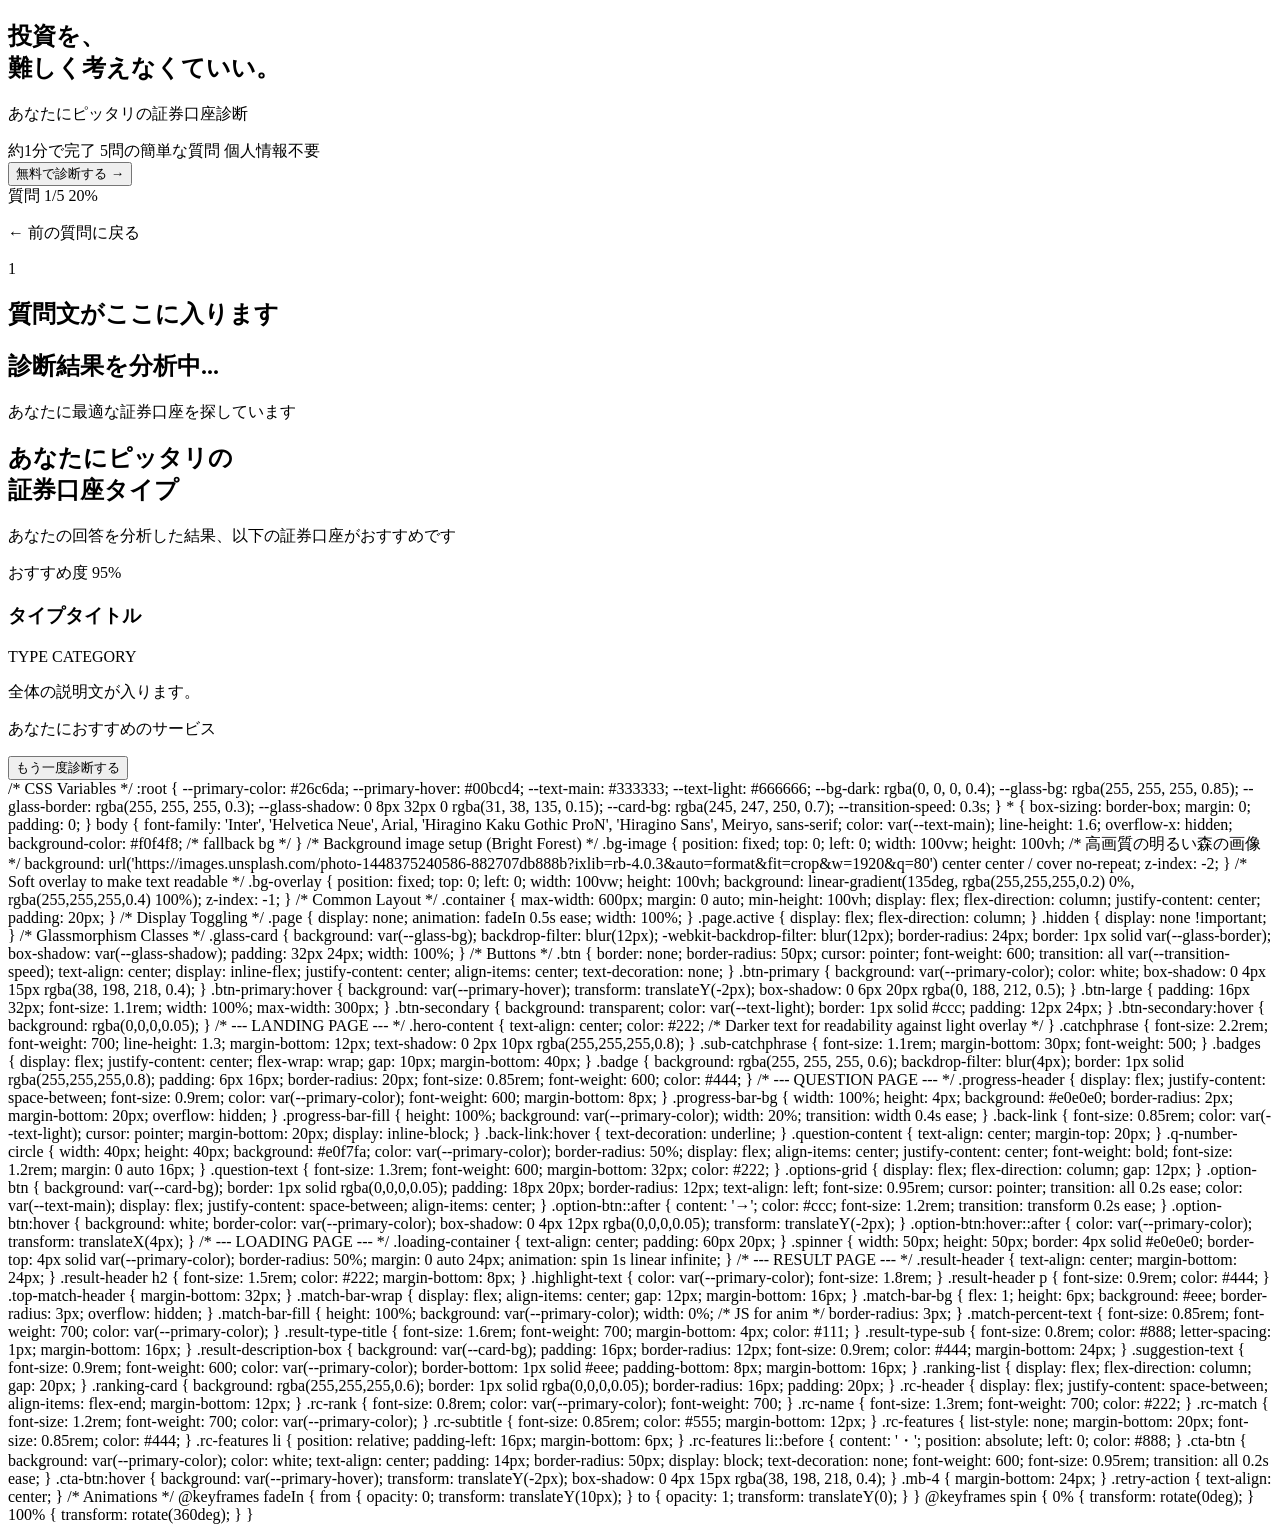
==== index.html @ b3044337 "Create index.html" ====
<!DOCTYPE html>
<html lang="ja">
<head>
    <meta charset="UTF-8">
    <meta name="viewport" content="width=device-width, initial-scale=1.0">
    <title>あなたにピッタリの証券口座診断</title>
    <meta name="description" content="約1分で完了。あなたに最適な証券口座を無料で診断します。">
    <!-- Google Fonts: Inter -->
    <link href="https://fonts.googleapis.com/css2?family=Inter:wght@400;500;600;700&display=swap" rel="stylesheet">
    <link rel="stylesheet" href="style.css">
</head>
<body>
    <div id="app">
        <!-- 背景画像コンテナ -->
        <div class="bg-image"></div>
        <div class="bg-overlay"></div>

        <main class="container">
            <!-- ランディングページ -->
            <section id="landing" class="page active">
                <div class="hero-content">
                    <h1 class="catchphrase">投資を、<br>難しく考えなくていい。</h1>
                    <p class="sub-catchphrase">あなたにピッタリの証券口座診断</p>
                    
                    <div class="badges">
                        <span class="badge">約1分で完了</span>
                        <span class="badge">5問の簡単な質問</span>
                        <span class="badge">個人情報不要</span>
                    </div>

                    <button id="start-btn" class="btn btn-primary btn-large">
                        無料で診断する <span class="arrow">→</span>
                    </button>
                </div>
            </section>

            <!-- 質問ページ -->
            <section id="question" class="page hidden">
                <div class="question-container glass-card">
                    <div class="progress-header">
                        <span class="progress-text">質問 <span id="current-q">1</span>/<span id="total-q">5</span></span>
                        <span id="progress-percent" class="progress-percent">20%</span>
                    </div>
                    <div class="progress-bar-bg">
                        <div id="progress-bar" class="progress-bar-fill"></div>
                    </div>

                    <p id="back-btn" class="back-link hidden">← 前の質問に戻る</p>

                    <div class="question-content">
                        <div class="q-number-circle"><span id="q-circle-num">1</span></div>
                        <h2 id="question-text" class="question-text">質問文がここに入ります</h2>
                        
                        <div id="options-container" class="options-grid">
                            <!-- 選択肢ボタンがJavascriptで生成されます -->
                        </div>
                    </div>
                </div>
            </section>

            <!-- ローディング画面 -->
            <section id="loading" class="page hidden">
                <div class="loading-container glass-card">
                    <div class="spinner"></div>
                    <h2>診断結果を分析中...</h2>
                    <p>あなたに最適な証券口座を探しています</p>
                </div>
            </section>

            <!-- 結果ページ -->
            <section id="result" class="page hidden">
                <div class="result-header">
                    <h2>あなたにピッタリの<br><span class="highlight-text">証券口座タイプ</span></h2>
                    <p>あなたの回答を分析した結果、以下の証券口座がおすすめです</p>
                </div>
                
                <!-- 結果コンテンツ全体を囲むGlassmorphismカード -->
                <div class="result-container glass-card mb-4">
                    <!-- トップマッチヘッダー -->
                    <div class="top-match-header">
                        <div class="match-bar-wrap">
                            <div class="match-bar-bg">
                                <div id="top-match-bar" class="match-bar-fill"></div>
                            </div>
                            <span id="top-match-percent" class="match-percent-text">おすすめ度 95%</span>
                        </div>
                        <h3 id="result-type-title" class="result-type-title">タイプタイトル</h3>
                        <p id="result-type-badge" class="result-type-sub">TYPE CATEGORY</p>
                        <div class="result-description-box">
                            <p id="result-description">全体の説明文が入ります。</p>
                        </div>
                        <p class="suggestion-text">あなたにおすすめのサービス</p>
                    </div>

                    <!-- おすすめランキング (Top 3) -->
                    <div id="ranking-container" class="ranking-list">
                        <!-- Javascriptで生成 -->
                    </div>
                </div>
                
                <div class="retry-action">
                    <button id="retry-btn" class="btn btn-secondary">もう一度診断する</button>
                </div>
            </section>
        </main>
    </div>

    <!-- モジュールのインポート -->
    <script type="module" src="src/script.js"></script>
</body>
</html>

/* CSS Variables */
:root {
  --primary-color: #26c6da;
  --primary-hover: #00bcd4;
  --text-main: #333333;
  --text-light: #666666;
  --bg-dark: rgba(0, 0, 0, 0.4);
  --glass-bg: rgba(255, 255, 255, 0.85);
  --glass-border: rgba(255, 255, 255, 0.3);
  --glass-shadow: 0 8px 32px 0 rgba(31, 38, 135, 0.15);
  --card-bg: rgba(245, 247, 250, 0.7);
  --transition-speed: 0.3s;
}

* {
  box-sizing: border-box;
  margin: 0;
  padding: 0;
}

body {
  font-family: 'Inter', 'Helvetica Neue', Arial, 'Hiragino Kaku Gothic ProN', 'Hiragino Sans', Meiryo, sans-serif;
  color: var(--text-main);
  line-height: 1.6;
  overflow-x: hidden;
  background-color: #f0f4f8; /* fallback bg */
}

/* Background image setup (Bright Forest) */
.bg-image {
  position: fixed;
  top: 0;
  left: 0;
  width: 100vw;
  height: 100vh;
  /* 高画質の明るい森の画像 */
  background: url('https://images.unsplash.com/photo-1448375240586-882707db888b?ixlib=rb-4.0.3&auto=format&fit=crop&w=1920&q=80') center center / cover no-repeat;
  z-index: -2;
}

/* Soft overlay to make text readable */
.bg-overlay {
  position: fixed;
  top: 0;
  left: 0;
  width: 100vw;
  height: 100vh;
  background: linear-gradient(135deg, rgba(255,255,255,0.2) 0%, rgba(255,255,255,0.4) 100%);
  z-index: -1;
}

/* Common Layout */
.container {
  max-width: 600px;
  margin: 0 auto;
  min-height: 100vh;
  display: flex;
  flex-direction: column;
  justify-content: center;
  padding: 20px;
}

/* Display Toggling */
.page {
  display: none;
  animation: fadeIn 0.5s ease;
  width: 100%;
}

.page.active {
  display: flex;
  flex-direction: column;
}

.hidden {
  display: none !important;
}

/* Glassmorphism Classes */
.glass-card {
  background: var(--glass-bg);
  backdrop-filter: blur(12px);
  -webkit-backdrop-filter: blur(12px);
  border-radius: 24px;
  border: 1px solid var(--glass-border);
  box-shadow: var(--glass-shadow);
  padding: 32px 24px;
  width: 100%;
}

/* Buttons */
.btn {
  border: none;
  border-radius: 50px;
  cursor: pointer;
  font-weight: 600;
  transition: all var(--transition-speed);
  text-align: center;
  display: inline-flex;
  justify-content: center;
  align-items: center;
  text-decoration: none;
}

.btn-primary {
  background: var(--primary-color);
  color: white;
  box-shadow: 0 4px 15px rgba(38, 198, 218, 0.4);
}

.btn-primary:hover {
  background: var(--primary-hover);
  transform: translateY(-2px);
  box-shadow: 0 6px 20px rgba(0, 188, 212, 0.5);
}

.btn-large {
  padding: 16px 32px;
  font-size: 1.1rem;
  width: 100%;
  max-width: 300px;
}

.btn-secondary {
  background: transparent;
  color: var(--text-light);
  border: 1px solid #ccc;
  padding: 12px 24px;
}

.btn-secondary:hover {
  background: rgba(0,0,0,0.05);
}

/* --- LANDING PAGE --- */
.hero-content {
  text-align: center;
  color: #222; /* Darker text for readability against light overlay */
}

.catchphrase {
  font-size: 2.2rem;
  font-weight: 700;
  line-height: 1.3;
  margin-bottom: 12px;
  text-shadow: 0 2px 10px rgba(255,255,255,0.8);
}

.sub-catchphrase {
  font-size: 1.1rem;
  margin-bottom: 30px;
  font-weight: 500;
}

.badges {
  display: flex;
  justify-content: center;
  flex-wrap: wrap;
  gap: 10px;
  margin-bottom: 40px;
}

.badge {
  background: rgba(255, 255, 255, 0.6);
  backdrop-filter: blur(4px);
  border: 1px solid rgba(255,255,255,0.8);
  padding: 6px 16px;
  border-radius: 20px;
  font-size: 0.85rem;
  font-weight: 600;
  color: #444;
}

/* --- QUESTION PAGE --- */
.progress-header {
  display: flex;
  justify-content: space-between;
  font-size: 0.9rem;
  color: var(--primary-color);
  font-weight: 600;
  margin-bottom: 8px;
}

.progress-bar-bg {
  width: 100%;
  height: 4px;
  background: #e0e0e0;
  border-radius: 2px;
  margin-bottom: 20px;
  overflow: hidden;
}

.progress-bar-fill {
  height: 100%;
  background: var(--primary-color);
  width: 20%;
  transition: width 0.4s ease;
}

.back-link {
  font-size: 0.85rem;
  color: var(--text-light);
  cursor: pointer;
  margin-bottom: 20px;
  display: inline-block;
}

.back-link:hover {
  text-decoration: underline;
}

.question-content {
  text-align: center;
  margin-top: 20px;
}

.q-number-circle {
  width: 40px;
  height: 40px;
  background: #e0f7fa;
  color: var(--primary-color);
  border-radius: 50%;
  display: flex;
  align-items: center;
  justify-content: center;
  font-weight: bold;
  font-size: 1.2rem;
  margin: 0 auto 16px;
}

.question-text {
  font-size: 1.3rem;
  font-weight: 600;
  margin-bottom: 32px;
  color: #222;
}

.options-grid {
  display: flex;
  flex-direction: column;
  gap: 12px;
}

.option-btn {
  background: var(--card-bg);
  border: 1px solid rgba(0,0,0,0.05);
  padding: 18px 20px;
  border-radius: 12px;
  text-align: left;
  font-size: 0.95rem;
  cursor: pointer;
  transition: all 0.2s ease;
  color: var(--text-main);
  display: flex;
  justify-content: space-between;
  align-items: center;
}

.option-btn::after {
  content: '→';
  color: #ccc;
  font-size: 1.2rem;
  transition: transform 0.2s ease;
}

.option-btn:hover {
  background: white;
  border-color: var(--primary-color);
  box-shadow: 0 4px 12px rgba(0,0,0,0.05);
  transform: translateY(-2px);
}

.option-btn:hover::after {
  color: var(--primary-color);
  transform: translateX(4px);
}

/* --- LOADING PAGE --- */
.loading-container {
  text-align: center;
  padding: 60px 20px;
}

.spinner {
  width: 50px;
  height: 50px;
  border: 4px solid #e0e0e0;
  border-top: 4px solid var(--primary-color);
  border-radius: 50%;
  margin: 0 auto 24px;
  animation: spin 1s linear infinite;
}

/* --- RESULT PAGE --- */
.result-header {
  text-align: center;
  margin-bottom: 24px;
}

.result-header h2 {
  font-size: 1.5rem;
  color: #222;
  margin-bottom: 8px;
}

.highlight-text {
  color: var(--primary-color);
  font-size: 1.8rem;
}

.result-header p {
  font-size: 0.9rem;
  color: #444;
}

.top-match-header {
  margin-bottom: 32px;
}

.match-bar-wrap {
  display: flex;
  align-items: center;
  gap: 12px;
  margin-bottom: 16px;
}

.match-bar-bg {
  flex: 1;
  height: 6px;
  background: #eee;
  border-radius: 3px;
  overflow: hidden;
}

.match-bar-fill {
  height: 100%;
  background: var(--primary-color);
  width: 0%; /* JS for anim */
  border-radius: 3px;
}

.match-percent-text {
  font-size: 0.85rem;
  font-weight: 700;
  color: var(--primary-color);
}

.result-type-title {
  font-size: 1.6rem;
  font-weight: 700;
  margin-bottom: 4px;
  color: #111;
}

.result-type-sub {
  font-size: 0.8rem;
  color: #888;
  letter-spacing: 1px;
  margin-bottom: 16px;
}

.result-description-box {
  background: var(--card-bg);
  padding: 16px;
  border-radius: 12px;
  font-size: 0.9rem;
  color: #444;
  margin-bottom: 24px;
}

.suggestion-text {
  font-size: 0.9rem;
  font-weight: 600;
  color: var(--primary-color);
  border-bottom: 1px solid #eee;
  padding-bottom: 8px;
  margin-bottom: 16px;
}

.ranking-list {
  display: flex;
  flex-direction: column;
  gap: 20px;
}

.ranking-card {
  background: rgba(255,255,255,0.6);
  border: 1px solid rgba(0,0,0,0.05);
  border-radius: 16px;
  padding: 20px;
}

.rc-header {
  display: flex;
  justify-content: space-between;
  align-items: flex-end;
  margin-bottom: 12px;
}

.rc-rank {
  font-size: 0.8rem;
  color: var(--primary-color);
  font-weight: 700;
}

.rc-name {
  font-size: 1.3rem;
  font-weight: 700;
  color: #222;
}

.rc-match {
  font-size: 1.2rem;
  font-weight: 700;
  color: var(--primary-color);
}

.rc-subtitle {
  font-size: 0.85rem;
  color: #555;
  margin-bottom: 12px;
}

.rc-features {
  list-style: none;
  margin-bottom: 20px;
  font-size: 0.85rem;
  color: #444;
}

.rc-features li {
  position: relative;
  padding-left: 16px;
  margin-bottom: 6px;
}

.rc-features li::before {
  content: '・';
  position: absolute;
  left: 0;
  color: #888;
}

.cta-btn {
  background: var(--primary-color);
  color: white;
  text-align: center;
  padding: 14px;
  border-radius: 50px;
  display: block;
  text-decoration: none;
  font-weight: 600;
  font-size: 0.95rem;
  transition: all 0.2s ease;
}

.cta-btn:hover {
  background: var(--primary-hover);
  transform: translateY(-2px);
  box-shadow: 0 4px 15px rgba(38, 198, 218, 0.4);
}

.mb-4 {
  margin-bottom: 24px;
}

.retry-action {
  text-align: center;
}

/* Animations */
@keyframes fadeIn {
  from { opacity: 0; transform: translateY(10px); }
  to { opacity: 1; transform: translateY(0); }
}

@keyframes spin {
  0% { transform: rotate(0deg); }
  100% { transform: rotate(360deg); }
}
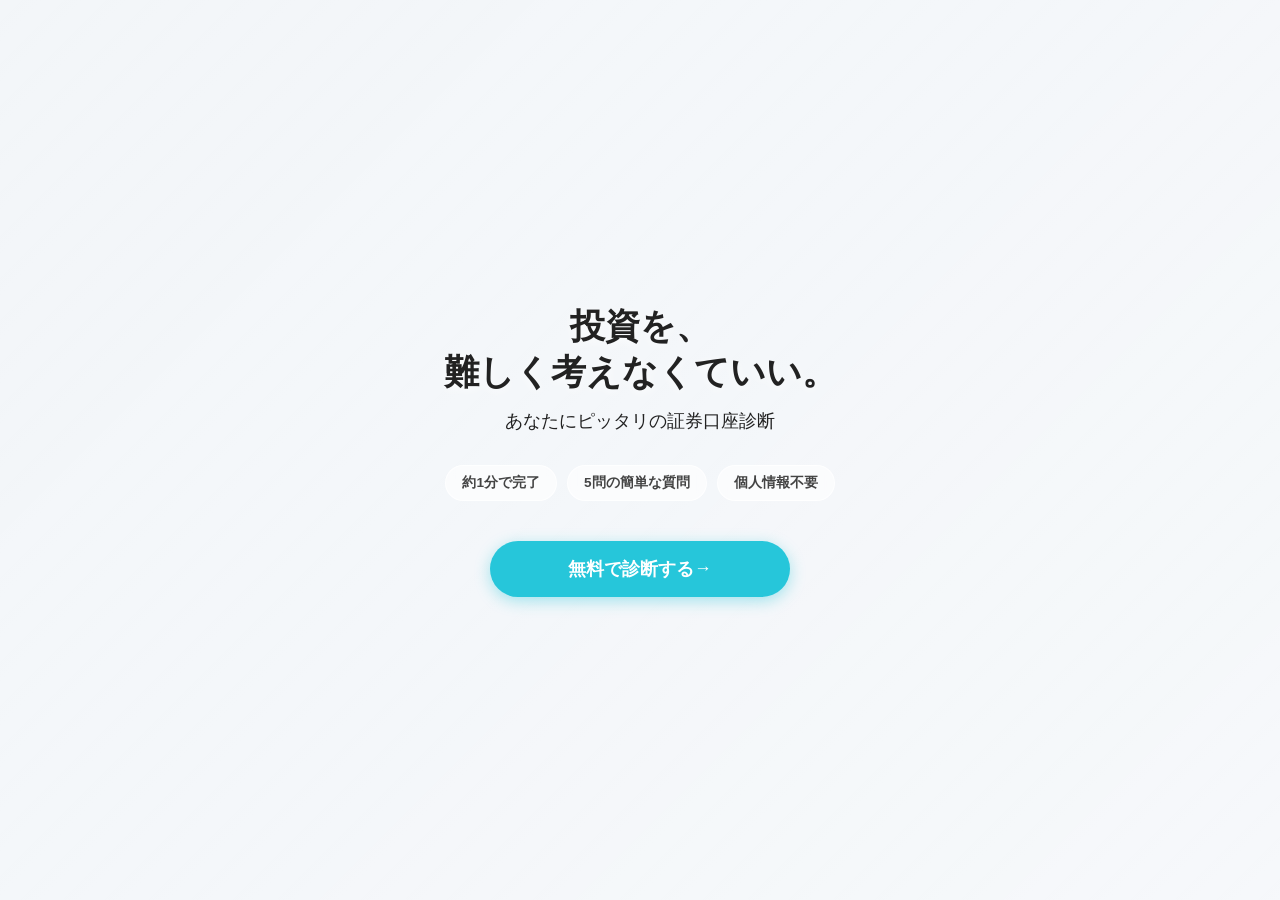
==== commit 2ad6c27b: "Add files via upload" ====
--- a/index.html
+++ b/index.html
@@ -109,484 +109,3 @@
     <script type="module" src="src/script.js"></script>
 </body>
 </html>
-
-/* CSS Variables */
-:root {
-  --primary-color: #26c6da;
-  --primary-hover: #00bcd4;
-  --text-main: #333333;
-  --text-light: #666666;
-  --bg-dark: rgba(0, 0, 0, 0.4);
-  --glass-bg: rgba(255, 255, 255, 0.85);
-  --glass-border: rgba(255, 255, 255, 0.3);
-  --glass-shadow: 0 8px 32px 0 rgba(31, 38, 135, 0.15);
-  --card-bg: rgba(245, 247, 250, 0.7);
-  --transition-speed: 0.3s;
-}
-
-* {
-  box-sizing: border-box;
-  margin: 0;
-  padding: 0;
-}
-
-body {
-  font-family: 'Inter', 'Helvetica Neue', Arial, 'Hiragino Kaku Gothic ProN', 'Hiragino Sans', Meiryo, sans-serif;
-  color: var(--text-main);
-  line-height: 1.6;
-  overflow-x: hidden;
-  background-color: #f0f4f8; /* fallback bg */
-}
-
-/* Background image setup (Bright Forest) */
-.bg-image {
-  position: fixed;
-  top: 0;
-  left: 0;
-  width: 100vw;
-  height: 100vh;
-  /* 高画質の明るい森の画像 */
-  background: url('https://images.unsplash.com/photo-1448375240586-882707db888b?ixlib=rb-4.0.3&auto=format&fit=crop&w=1920&q=80') center center / cover no-repeat;
-  z-index: -2;
-}
-
-/* Soft overlay to make text readable */
-.bg-overlay {
-  position: fixed;
-  top: 0;
-  left: 0;
-  width: 100vw;
-  height: 100vh;
-  background: linear-gradient(135deg, rgba(255,255,255,0.2) 0%, rgba(255,255,255,0.4) 100%);
-  z-index: -1;
-}
-
-/* Common Layout */
-.container {
-  max-width: 600px;
-  margin: 0 auto;
-  min-height: 100vh;
-  display: flex;
-  flex-direction: column;
-  justify-content: center;
-  padding: 20px;
-}
-
-/* Display Toggling */
-.page {
-  display: none;
-  animation: fadeIn 0.5s ease;
-  width: 100%;
-}
-
-.page.active {
-  display: flex;
-  flex-direction: column;
-}
-
-.hidden {
-  display: none !important;
-}
-
-/* Glassmorphism Classes */
-.glass-card {
-  background: var(--glass-bg);
-  backdrop-filter: blur(12px);
-  -webkit-backdrop-filter: blur(12px);
-  border-radius: 24px;
-  border: 1px solid var(--glass-border);
-  box-shadow: var(--glass-shadow);
-  padding: 32px 24px;
-  width: 100%;
-}
-
-/* Buttons */
-.btn {
-  border: none;
-  border-radius: 50px;
-  cursor: pointer;
-  font-weight: 600;
-  transition: all var(--transition-speed);
-  text-align: center;
-  display: inline-flex;
-  justify-content: center;
-  align-items: center;
-  text-decoration: none;
-}
-
-.btn-primary {
-  background: var(--primary-color);
-  color: white;
-  box-shadow: 0 4px 15px rgba(38, 198, 218, 0.4);
-}
-
-.btn-primary:hover {
-  background: var(--primary-hover);
-  transform: translateY(-2px);
-  box-shadow: 0 6px 20px rgba(0, 188, 212, 0.5);
-}
-
-.btn-large {
-  padding: 16px 32px;
-  font-size: 1.1rem;
-  width: 100%;
-  max-width: 300px;
-}
-
-.btn-secondary {
-  background: transparent;
-  color: var(--text-light);
-  border: 1px solid #ccc;
-  padding: 12px 24px;
-}
-
-.btn-secondary:hover {
-  background: rgba(0,0,0,0.05);
-}
-
-/* --- LANDING PAGE --- */
-.hero-content {
-  text-align: center;
-  color: #222; /* Darker text for readability against light overlay */
-}
-
-.catchphrase {
-  font-size: 2.2rem;
-  font-weight: 700;
-  line-height: 1.3;
-  margin-bottom: 12px;
-  text-shadow: 0 2px 10px rgba(255,255,255,0.8);
-}
-
-.sub-catchphrase {
-  font-size: 1.1rem;
-  margin-bottom: 30px;
-  font-weight: 500;
-}
-
-.badges {
-  display: flex;
-  justify-content: center;
-  flex-wrap: wrap;
-  gap: 10px;
-  margin-bottom: 40px;
-}
-
-.badge {
-  background: rgba(255, 255, 255, 0.6);
-  backdrop-filter: blur(4px);
-  border: 1px solid rgba(255,255,255,0.8);
-  padding: 6px 16px;
-  border-radius: 20px;
-  font-size: 0.85rem;
-  font-weight: 600;
-  color: #444;
-}
-
-/* --- QUESTION PAGE --- */
-.progress-header {
-  display: flex;
-  justify-content: space-between;
-  font-size: 0.9rem;
-  color: var(--primary-color);
-  font-weight: 600;
-  margin-bottom: 8px;
-}
-
-.progress-bar-bg {
-  width: 100%;
-  height: 4px;
-  background: #e0e0e0;
-  border-radius: 2px;
-  margin-bottom: 20px;
-  overflow: hidden;
-}
-
-.progress-bar-fill {
-  height: 100%;
-  background: var(--primary-color);
-  width: 20%;
-  transition: width 0.4s ease;
-}
-
-.back-link {
-  font-size: 0.85rem;
-  color: var(--text-light);
-  cursor: pointer;
-  margin-bottom: 20px;
-  display: inline-block;
-}
-
-.back-link:hover {
-  text-decoration: underline;
-}
-
-.question-content {
-  text-align: center;
-  margin-top: 20px;
-}
-
-.q-number-circle {
-  width: 40px;
-  height: 40px;
-  background: #e0f7fa;
-  color: var(--primary-color);
-  border-radius: 50%;
-  display: flex;
-  align-items: center;
-  justify-content: center;
-  font-weight: bold;
-  font-size: 1.2rem;
-  margin: 0 auto 16px;
-}
-
-.question-text {
-  font-size: 1.3rem;
-  font-weight: 600;
-  margin-bottom: 32px;
-  color: #222;
-}
-
-.options-grid {
-  display: flex;
-  flex-direction: column;
-  gap: 12px;
-}
-
-.option-btn {
-  background: var(--card-bg);
-  border: 1px solid rgba(0,0,0,0.05);
-  padding: 18px 20px;
-  border-radius: 12px;
-  text-align: left;
-  font-size: 0.95rem;
-  cursor: pointer;
-  transition: all 0.2s ease;
-  color: var(--text-main);
-  display: flex;
-  justify-content: space-between;
-  align-items: center;
-}
-
-.option-btn::after {
-  content: '→';
-  color: #ccc;
-  font-size: 1.2rem;
-  transition: transform 0.2s ease;
-}
-
-.option-btn:hover {
-  background: white;
-  border-color: var(--primary-color);
-  box-shadow: 0 4px 12px rgba(0,0,0,0.05);
-  transform: translateY(-2px);
-}
-
-.option-btn:hover::after {
-  color: var(--primary-color);
-  transform: translateX(4px);
-}
-
-/* --- LOADING PAGE --- */
-.loading-container {
-  text-align: center;
-  padding: 60px 20px;
-}
-
-.spinner {
-  width: 50px;
-  height: 50px;
-  border: 4px solid #e0e0e0;
-  border-top: 4px solid var(--primary-color);
-  border-radius: 50%;
-  margin: 0 auto 24px;
-  animation: spin 1s linear infinite;
-}
-
-/* --- RESULT PAGE --- */
-.result-header {
-  text-align: center;
-  margin-bottom: 24px;
-}
-
-.result-header h2 {
-  font-size: 1.5rem;
-  color: #222;
-  margin-bottom: 8px;
-}
-
-.highlight-text {
-  color: var(--primary-color);
-  font-size: 1.8rem;
-}
-
-.result-header p {
-  font-size: 0.9rem;
-  color: #444;
-}
-
-.top-match-header {
-  margin-bottom: 32px;
-}
-
-.match-bar-wrap {
-  display: flex;
-  align-items: center;
-  gap: 12px;
-  margin-bottom: 16px;
-}
-
-.match-bar-bg {
-  flex: 1;
-  height: 6px;
-  background: #eee;
-  border-radius: 3px;
-  overflow: hidden;
-}
-
-.match-bar-fill {
-  height: 100%;
-  background: var(--primary-color);
-  width: 0%; /* JS for anim */
-  border-radius: 3px;
-}
-
-.match-percent-text {
-  font-size: 0.85rem;
-  font-weight: 700;
-  color: var(--primary-color);
-}
-
-.result-type-title {
-  font-size: 1.6rem;
-  font-weight: 700;
-  margin-bottom: 4px;
-  color: #111;
-}
-
-.result-type-sub {
-  font-size: 0.8rem;
-  color: #888;
-  letter-spacing: 1px;
-  margin-bottom: 16px;
-}
-
-.result-description-box {
-  background: var(--card-bg);
-  padding: 16px;
-  border-radius: 12px;
-  font-size: 0.9rem;
-  color: #444;
-  margin-bottom: 24px;
-}
-
-.suggestion-text {
-  font-size: 0.9rem;
-  font-weight: 600;
-  color: var(--primary-color);
-  border-bottom: 1px solid #eee;
-  padding-bottom: 8px;
-  margin-bottom: 16px;
-}
-
-.ranking-list {
-  display: flex;
-  flex-direction: column;
-  gap: 20px;
-}
-
-.ranking-card {
-  background: rgba(255,255,255,0.6);
-  border: 1px solid rgba(0,0,0,0.05);
-  border-radius: 16px;
-  padding: 20px;
-}
-
-.rc-header {
-  display: flex;
-  justify-content: space-between;
-  align-items: flex-end;
-  margin-bottom: 12px;
-}
-
-.rc-rank {
-  font-size: 0.8rem;
-  color: var(--primary-color);
-  font-weight: 700;
-}
-
-.rc-name {
-  font-size: 1.3rem;
-  font-weight: 700;
-  color: #222;
-}
-
-.rc-match {
-  font-size: 1.2rem;
-  font-weight: 700;
-  color: var(--primary-color);
-}
-
-.rc-subtitle {
-  font-size: 0.85rem;
-  color: #555;
-  margin-bottom: 12px;
-}
-
-.rc-features {
-  list-style: none;
-  margin-bottom: 20px;
-  font-size: 0.85rem;
-  color: #444;
-}
-
-.rc-features li {
-  position: relative;
-  padding-left: 16px;
-  margin-bottom: 6px;
-}
-
-.rc-features li::before {
-  content: '・';
-  position: absolute;
-  left: 0;
-  color: #888;
-}
-
-.cta-btn {
-  background: var(--primary-color);
-  color: white;
-  text-align: center;
-  padding: 14px;
-  border-radius: 50px;
-  display: block;
-  text-decoration: none;
-  font-weight: 600;
-  font-size: 0.95rem;
-  transition: all 0.2s ease;
-}
-
-.cta-btn:hover {
-  background: var(--primary-hover);
-  transform: translateY(-2px);
-  box-shadow: 0 4px 15px rgba(38, 198, 218, 0.4);
-}
-
-.mb-4 {
-  margin-bottom: 24px;
-}
-
-.retry-action {
-  text-align: center;
-}
-
-/* Animations */
-@keyframes fadeIn {
-  from { opacity: 0; transform: translateY(10px); }
-  to { opacity: 1; transform: translateY(0); }
-}
-
-@keyframes spin {
-  0% { transform: rotate(0deg); }
-  100% { transform: rotate(360deg); }
-}
--- a/style.css
+++ b/style.css
@@ -0,0 +1,480 @@
+/* CSS Variables */
+:root {
+  --primary-color: #26c6da;
+  --primary-hover: #00bcd4;
+  --text-main: #333333;
+  --text-light: #666666;
+  --bg-dark: rgba(0, 0, 0, 0.4);
+  --glass-bg: rgba(255, 255, 255, 0.85);
+  --glass-border: rgba(255, 255, 255, 0.3);
+  --glass-shadow: 0 8px 32px 0 rgba(31, 38, 135, 0.15);
+  --card-bg: rgba(245, 247, 250, 0.7);
+  --transition-speed: 0.3s;
+}
+
+* {
+  box-sizing: border-box;
+  margin: 0;
+  padding: 0;
+}
+
+body {
+  font-family: 'Inter', 'Helvetica Neue', Arial, 'Hiragino Kaku Gothic ProN', 'Hiragino Sans', Meiryo, sans-serif;
+  color: var(--text-main);
+  line-height: 1.6;
+  overflow-x: hidden;
+  background-color: #f0f4f8; /* fallback bg */
+}
+
+/* Background image setup (Bright Forest) */
+.bg-image {
+  position: fixed;
+  top: 0;
+  left: 0;
+  width: 100vw;
+  height: 100vh;
+  /* 高画質の明るい森の画像 */
+  background: url('https://images.unsplash.com/photo-1448375240586-882707db888b?ixlib=rb-4.0.3&auto=format&fit=crop&w=1920&q=80') center center / cover no-repeat;
+  z-index: -2;
+}
+
+/* Soft overlay to make text readable */
+.bg-overlay {
+  position: fixed;
+  top: 0;
+  left: 0;
+  width: 100vw;
+  height: 100vh;
+  background: linear-gradient(135deg, rgba(255,255,255,0.2) 0%, rgba(255,255,255,0.4) 100%);
+  z-index: -1;
+}
+
+/* Common Layout */
+.container {
+  max-width: 600px;
+  margin: 0 auto;
+  min-height: 100vh;
+  display: flex;
+  flex-direction: column;
+  justify-content: center;
+  padding: 20px;
+}
+
+/* Display Toggling */
+.page {
+  display: none;
+  animation: fadeIn 0.5s ease;
+  width: 100%;
+}
+
+.page.active {
+  display: flex;
+  flex-direction: column;
+}
+
+.hidden {
+  display: none !important;
+}
+
+/* Glassmorphism Classes */
+.glass-card {
+  background: var(--glass-bg);
+  backdrop-filter: blur(12px);
+  -webkit-backdrop-filter: blur(12px);
+  border-radius: 24px;
+  border: 1px solid var(--glass-border);
+  box-shadow: var(--glass-shadow);
+  padding: 32px 24px;
+  width: 100%;
+}
+
+/* Buttons */
+.btn {
+  border: none;
+  border-radius: 50px;
+  cursor: pointer;
+  font-weight: 600;
+  transition: all var(--transition-speed);
+  text-align: center;
+  display: inline-flex;
+  justify-content: center;
+  align-items: center;
+  text-decoration: none;
+}
+
+.btn-primary {
+  background: var(--primary-color);
+  color: white;
+  box-shadow: 0 4px 15px rgba(38, 198, 218, 0.4);
+}
+
+.btn-primary:hover {
+  background: var(--primary-hover);
+  transform: translateY(-2px);
+  box-shadow: 0 6px 20px rgba(0, 188, 212, 0.5);
+}
+
+.btn-large {
+  padding: 16px 32px;
+  font-size: 1.1rem;
+  width: 100%;
+  max-width: 300px;
+}
+
+.btn-secondary {
+  background: transparent;
+  color: var(--text-light);
+  border: 1px solid #ccc;
+  padding: 12px 24px;
+}
+
+.btn-secondary:hover {
+  background: rgba(0,0,0,0.05);
+}
+
+/* --- LANDING PAGE --- */
+.hero-content {
+  text-align: center;
+  color: #222; /* Darker text for readability against light overlay */
+}
+
+.catchphrase {
+  font-size: 2.2rem;
+  font-weight: 700;
+  line-height: 1.3;
+  margin-bottom: 12px;
+  text-shadow: 0 2px 10px rgba(255,255,255,0.8);
+}
+
+.sub-catchphrase {
+  font-size: 1.1rem;
+  margin-bottom: 30px;
+  font-weight: 500;
+}
+
+.badges {
+  display: flex;
+  justify-content: center;
+  flex-wrap: wrap;
+  gap: 10px;
+  margin-bottom: 40px;
+}
+
+.badge {
+  background: rgba(255, 255, 255, 0.6);
+  backdrop-filter: blur(4px);
+  border: 1px solid rgba(255,255,255,0.8);
+  padding: 6px 16px;
+  border-radius: 20px;
+  font-size: 0.85rem;
+  font-weight: 600;
+  color: #444;
+}
+
+/* --- QUESTION PAGE --- */
+.progress-header {
+  display: flex;
+  justify-content: space-between;
+  font-size: 0.9rem;
+  color: var(--primary-color);
+  font-weight: 600;
+  margin-bottom: 8px;
+}
+
+.progress-bar-bg {
+  width: 100%;
+  height: 4px;
+  background: #e0e0e0;
+  border-radius: 2px;
+  margin-bottom: 20px;
+  overflow: hidden;
+}
+
+.progress-bar-fill {
+  height: 100%;
+  background: var(--primary-color);
+  width: 20%;
+  transition: width 0.4s ease;
+}
+
+.back-link {
+  font-size: 0.85rem;
+  color: var(--text-light);
+  cursor: pointer;
+  margin-bottom: 20px;
+  display: inline-block;
+}
+
+.back-link:hover {
+  text-decoration: underline;
+}
+
+.question-content {
+  text-align: center;
+  margin-top: 20px;
+}
+
+.q-number-circle {
+  width: 40px;
+  height: 40px;
+  background: #e0f7fa;
+  color: var(--primary-color);
+  border-radius: 50%;
+  display: flex;
+  align-items: center;
+  justify-content: center;
+  font-weight: bold;
+  font-size: 1.2rem;
+  margin: 0 auto 16px;
+}
+
+.question-text {
+  font-size: 1.3rem;
+  font-weight: 600;
+  margin-bottom: 32px;
+  color: #222;
+}
+
+.options-grid {
+  display: flex;
+  flex-direction: column;
+  gap: 12px;
+}
+
+.option-btn {
+  background: var(--card-bg);
+  border: 1px solid rgba(0,0,0,0.05);
+  padding: 18px 20px;
+  border-radius: 12px;
+  text-align: left;
+  font-size: 0.95rem;
+  cursor: pointer;
+  transition: all 0.2s ease;
+  color: var(--text-main);
+  display: flex;
+  justify-content: space-between;
+  align-items: center;
+}
+
+.option-btn::after {
+  content: '→';
+  color: #ccc;
+  font-size: 1.2rem;
+  transition: transform 0.2s ease;
+}
+
+.option-btn:hover {
+  background: white;
+  border-color: var(--primary-color);
+  box-shadow: 0 4px 12px rgba(0,0,0,0.05);
+  transform: translateY(-2px);
+}
+
+.option-btn:hover::after {
+  color: var(--primary-color);
+  transform: translateX(4px);
+}
+
+/* --- LOADING PAGE --- */
+.loading-container {
+  text-align: center;
+  padding: 60px 20px;
+}
+
+.spinner {
+  width: 50px;
+  height: 50px;
+  border: 4px solid #e0e0e0;
+  border-top: 4px solid var(--primary-color);
+  border-radius: 50%;
+  margin: 0 auto 24px;
+  animation: spin 1s linear infinite;
+}
+
+/* --- RESULT PAGE --- */
+.result-header {
+  text-align: center;
+  margin-bottom: 24px;
+}
+
+.result-header h2 {
+  font-size: 1.5rem;
+  color: #222;
+  margin-bottom: 8px;
+}
+
+.highlight-text {
+  color: var(--primary-color);
+  font-size: 1.8rem;
+}
+
+.result-header p {
+  font-size: 0.9rem;
+  color: #444;
+}
+
+.top-match-header {
+  margin-bottom: 32px;
+}
+
+.match-bar-wrap {
+  display: flex;
+  align-items: center;
+  gap: 12px;
+  margin-bottom: 16px;
+}
+
+.match-bar-bg {
+  flex: 1;
+  height: 6px;
+  background: #eee;
+  border-radius: 3px;
+  overflow: hidden;
+}
+
+.match-bar-fill {
+  height: 100%;
+  background: var(--primary-color);
+  width: 0%; /* JS for anim */
+  border-radius: 3px;
+}
+
+.match-percent-text {
+  font-size: 0.85rem;
+  font-weight: 700;
+  color: var(--primary-color);
+}
+
+.result-type-title {
+  font-size: 1.6rem;
+  font-weight: 700;
+  margin-bottom: 4px;
+  color: #111;
+}
+
+.result-type-sub {
+  font-size: 0.8rem;
+  color: #888;
+  letter-spacing: 1px;
+  margin-bottom: 16px;
+}
+
+.result-description-box {
+  background: var(--card-bg);
+  padding: 16px;
+  border-radius: 12px;
+  font-size: 0.9rem;
+  color: #444;
+  margin-bottom: 24px;
+}
+
+.suggestion-text {
+  font-size: 0.9rem;
+  font-weight: 600;
+  color: var(--primary-color);
+  border-bottom: 1px solid #eee;
+  padding-bottom: 8px;
+  margin-bottom: 16px;
+}
+
+.ranking-list {
+  display: flex;
+  flex-direction: column;
+  gap: 20px;
+}
+
+.ranking-card {
+  background: rgba(255,255,255,0.6);
+  border: 1px solid rgba(0,0,0,0.05);
+  border-radius: 16px;
+  padding: 20px;
+}
+
+.rc-header {
+  display: flex;
+  justify-content: space-between;
+  align-items: flex-end;
+  margin-bottom: 12px;
+}
+
+.rc-rank {
+  font-size: 0.8rem;
+  color: var(--primary-color);
+  font-weight: 700;
+}
+
+.rc-name {
+  font-size: 1.3rem;
+  font-weight: 700;
+  color: #222;
+}
+
+.rc-match {
+  font-size: 1.2rem;
+  font-weight: 700;
+  color: var(--primary-color);
+}
+
+.rc-subtitle {
+  font-size: 0.85rem;
+  color: #555;
+  margin-bottom: 12px;
+}
+
+.rc-features {
+  list-style: none;
+  margin-bottom: 20px;
+  font-size: 0.85rem;
+  color: #444;
+}
+
+.rc-features li {
+  position: relative;
+  padding-left: 16px;
+  margin-bottom: 6px;
+}
+
+.rc-features li::before {
+  content: '・';
+  position: absolute;
+  left: 0;
+  color: #888;
+}
+
+.cta-btn {
+  background: var(--primary-color);
+  color: white;
+  text-align: center;
+  padding: 14px;
+  border-radius: 50px;
+  display: block;
+  text-decoration: none;
+  font-weight: 600;
+  font-size: 0.95rem;
+  transition: all 0.2s ease;
+}
+
+.cta-btn:hover {
+  background: var(--primary-hover);
+  transform: translateY(-2px);
+  box-shadow: 0 4px 15px rgba(38, 198, 218, 0.4);
+}
+
+.mb-4 {
+  margin-bottom: 24px;
+}
+
+.retry-action {
+  text-align: center;
+}
+
+/* Animations */
+@keyframes fadeIn {
+  from { opacity: 0; transform: translateY(10px); }
+  to { opacity: 1; transform: translateY(0); }
+}
+
+@keyframes spin {
+  0% { transform: rotate(0deg); }
+  100% { transform: rotate(360deg); }
+}
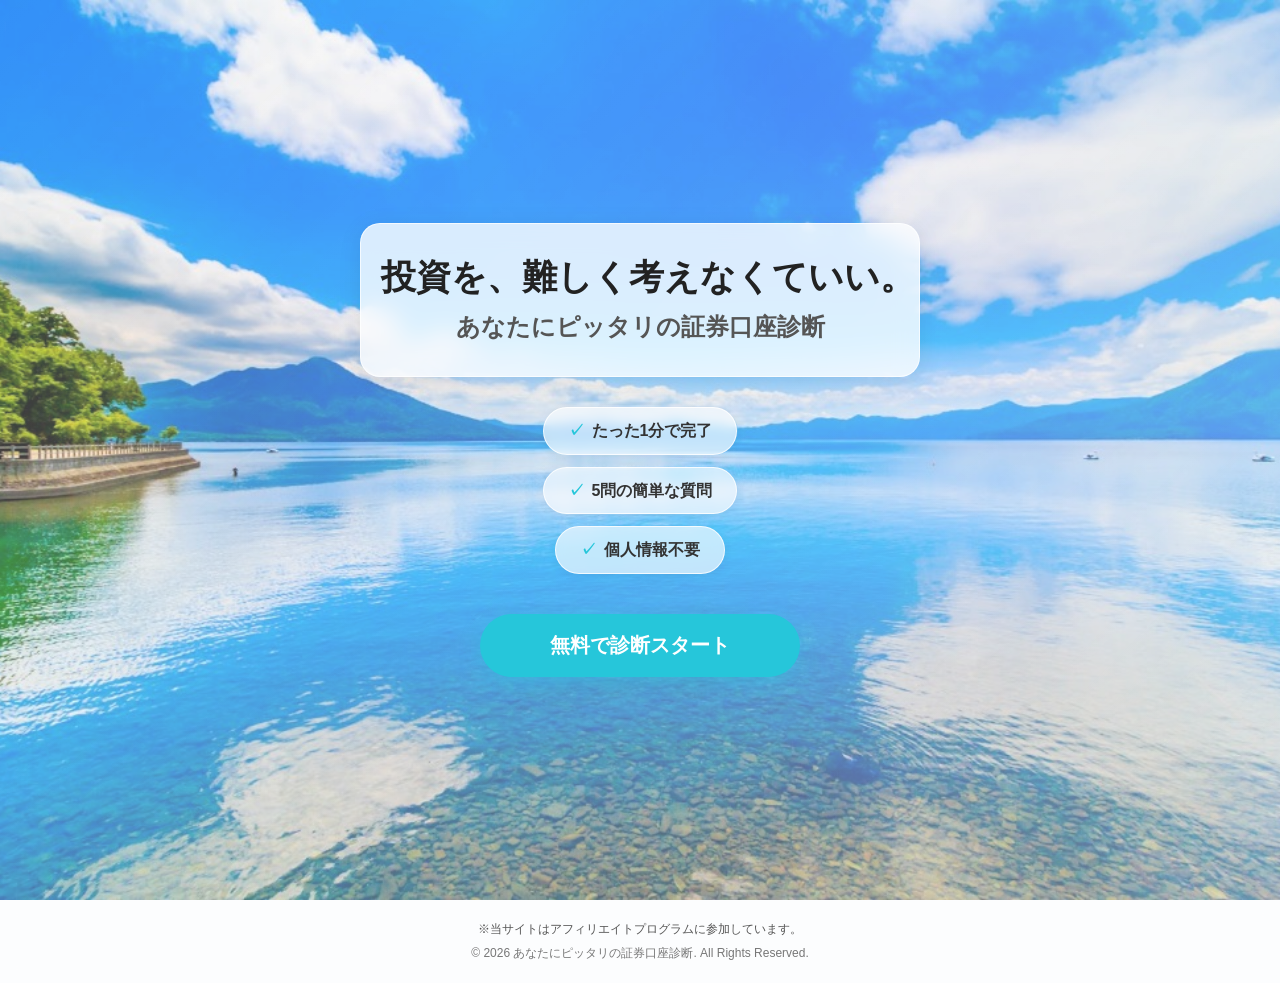
==== commit f3f653d5: "feat: apply final UI polish with high-res lake image and text adjustments" ====
--- a/index.html
+++ b/index.html
@@ -18,20 +18,23 @@
         <main class="container">
             <!-- ランディングページ -->
             <section id="landing" class="page active">
-                <div class="hero-content">
-                    <h1 class="catchphrase">投資を、<br>難しく考えなくていい。</h1>
-                    <p class="sub-catchphrase">あなたにピッタリの証券口座診断</p>
-                    
-                    <div class="badges">
-                        <span class="badge">約1分で完了</span>
-                        <span class="badge">5問の簡単な質問</span>
-                        <span class="badge">個人情報不要</span>
-                    </div>
+                <div id="top-page" class="page active">
+        <!-- Hero Section wrapped in a glass card for visibility -->
+        <div class="hero">
+            <div class="title-card title-card-fadein">
+                <h1>投資を、難しく考えなくていい。</h1>
+                <p class="subtitle">あなたにピッタリの証券口座診断</p>
+            </div>
+            
+            <div class="features features-fadein">
+                <div class="feature-item"><span class="icon">✓</span> たった1分で完了</div>
+                <div class="feature-item"><span class="icon">✓</span> 5問の簡単な質問</div>
+                <div class="feature-item"><span class="icon">✓</span> 個人情報不要</div>
+            </div>
 
-                    <button id="start-btn" class="btn btn-primary btn-large">
-                        無料で診断する <span class="arrow">→</span>
-                    </button>
-                </div>
+            <button id="start-btn" class="main-action-btn start-fadein">無料で診断スタート</button>
+        </div>
+    </div>
             </section>
 
             <!-- 質問ページ -->
@@ -47,7 +50,7 @@
 
                     <p id="back-btn" class="back-link hidden">← 前の質問に戻る</p>
 
-                    <div class="question-content">
+                    <div id="question-content-wrapper" class="question-content slide-active">
                         <div class="q-number-circle"><span id="q-circle-num">1</span></div>
                         <h2 id="question-text" class="question-text">質問文がここに入ります</h2>
                         
@@ -69,9 +72,11 @@
 
             <!-- 結果ページ -->
             <section id="result" class="page hidden">
+                <div id="confetti-container"></div>
+                
                 <div class="result-header">
-                    <h2>あなたにピッタリの<br><span class="highlight-text">証券口座タイプ</span></h2>
-                    <p>あなたの回答を分析した結果、以下の証券口座がおすすめです</p>
+                    <h2><span class="text-bg text-center">あなたにピッタリの、<br><span class="highlight-text">証券口座タイプ</span></span></h2>
+                    <p><span class="text-bg-sub">あなたの回答を分析した結果、以下の証券口座がおすすめです</span></p>
                 </div>
                 
                 <!-- 結果コンテンツ全体を囲むGlassmorphismカード -->
@@ -98,11 +103,41 @@
                     </div>
                 </div>
                 
+                <div class="final-desc-container text-center mb-4">
+                    <p class="final-desc text-bg-sub">おすすめの理由や詳細な情報は、各証券会社の公式サイトでご確認ください。</p>
+                </div>
+                
+                <!-- Reference aligned Share Section (Moved inside result page) -->
+                <div class="share-section">
+                    <p class="share-title"><span class="share-emoji">📢</span> 結果をシェアする</p>
+                    <p class="share-desc">友達にも診断を教えてあげよう！</p>
+                    <div class="share-buttons">
+                        <button id="share-x" class="share-icon-btn">
+                            <svg viewBox="0 0 24 24" aria-hidden="true" class="share-svg" fill="currentColor"><g><path d="M18.244 2.25h3.308l-7.227 8.26 8.502 11.24H16.17l-5.214-6.817L4.99 22.75H1.68l7.73-8.835L1.254 2.25H8.08l4.713 6.231zm-1.161 17.52h1.833L7.008 3.827H5.045z"></path></g></svg>
+                            ポストする
+                        </button>
+                        <button id="share-line" class="share-icon-btn">
+                            <img src="https://upload.wikimedia.org/wikipedia/commons/4/41/LINE_logo.svg" alt="LINE" class="share-img">
+                            LINEで送る
+                        </button>
+                        <button id="share-copy" class="share-icon-btn">
+                            <svg viewBox="0 0 24 24" class="share-svg-stroke" fill="none" stroke="currentColor" stroke-width="2" stroke-linecap="round" stroke-linejoin="round"><rect x="9" y="9" width="13" height="13" rx="2" ry="2"></rect><path d="M5 15H4a2 2 0 0 1-2-2V4a2 2 0 0 1 2-2h9a2 2 0 0 1 2 2v1"></path></svg>
+                            リンクをコピー
+                        </button>
+                    </div>
+                </div>
+
                 <div class="retry-action">
-                    <button id="retry-btn" class="btn btn-secondary">もう一度診断する</button>
+                    <button id="retry-btn" class="retry-btn shadow-btn">もう一度診断する</button>
                 </div>
             </section>
         </main>
+    </div>
+    
+    <!-- True bottom affiliate note -->
+    <div class="footer-affiliate">
+        <p>※当サイトはアフィリエイトプログラムに参加しています。</p>
+        <p class="copyright">© 2026 あなたにピッタリの証券口座診断. All Rights Reserved.</p>
     </div>
 
     <!-- モジュールのインポート -->
--- a/style.css
+++ b/style.css
@@ -26,15 +26,15 @@
   background-color: #f0f4f8; /* fallback bg */
 }
 
-/* Background image setup (Bright Forest) */
+/* Background image setup (Bright Lake) */
 .bg-image {
   position: fixed;
   top: 0;
   left: 0;
   width: 100vw;
   height: 100vh;
-  /* 高画質の明るい森の画像 */
-  background: url('https://images.unsplash.com/photo-1448375240586-882707db888b?ixlib=rb-4.0.3&auto=format&fit=crop&w=1920&q=80') center center / cover no-repeat;
+  /* ダウンロードした高画質の日本の湖画像をローカルから読み込む（表示ブロック完全回避） */
+  background: url('bg-lake.jpg') center center / cover no-repeat;
   z-index: -2;
 }
 
@@ -138,37 +138,97 @@
   color: #222; /* Darker text for readability against light overlay */
 }
 
-.catchphrase {
-  font-size: 2.2rem;
+/* --- TITLES AND CARDS --- */
+/* Glassmorphism Title Card */
+.title-card {
+  background: rgba(255, 255, 255, 0.8);
+  backdrop-filter: blur(12px);
+  -webkit-backdrop-filter: blur(12px);
+  border-radius: 20px;
+  padding: 30px 20px;
+  margin-bottom: 30px;
+  box-shadow: 0 4px 25px rgba(0,0,0,0.08);
+  border: 1px solid rgba(255,255,255,0.7);
+  text-align: center;
+}
+
+.title-card h1 {
+  font-size: clamp(1.4rem, 4.5vw, 2.2rem);
   font-weight: 700;
+  color: #222;
   line-height: 1.3;
-  margin-bottom: 12px;
-  text-shadow: 0 2px 10px rgba(255,255,255,0.8);
-}
-
-.sub-catchphrase {
-  font-size: 1.1rem;
-  margin-bottom: 30px;
-  font-weight: 500;
-}
-
-.badges {
-  display: flex;
-  justify-content: center;
-  flex-wrap: wrap;
-  gap: 10px;
+  margin-bottom: 8px;
+  white-space: nowrap; /* 一行にする */
+}
+
+.title-card .subtitle {
+  font-size: clamp(1.2rem, 4.5vw, 1.5rem); /* サイズを少し大きく */
+  color: #555;
+  font-weight: 600;
+}
+
+.features {
+  display: flex;
+  flex-direction: column;
+  gap: 12px;
   margin-bottom: 40px;
-}
-
-.badge {
-  background: rgba(255, 255, 255, 0.6);
-  backdrop-filter: blur(4px);
+  align-items: center;
+}
+
+.feature-item {
+  background: rgba(255,255,255,0.65);
+  backdrop-filter: blur(6px);
+  padding: 10px 24px;
+  border-radius: 50px;
+  font-weight: 700;
+  color: #333;
+  display: flex;
+  align-items: center;
+  gap: 8px;
+  box-shadow: 0 2px 10px rgba(0,0,0,0.05); 
   border: 1px solid rgba(255,255,255,0.8);
-  padding: 6px 16px;
-  border-radius: 20px;
-  font-size: 0.85rem;
-  font-weight: 600;
-  color: #444;
+}
+
+.feature-item .icon {
+  color: var(--primary-color);
+  font-weight: bold;
+}
+
+.main-action-btn {
+  background: var(--primary-color);
+  color: white;
+  border: none;
+  border-radius: 50px;
+  padding: 18px 40px;
+  font-size: 1.25rem;
+  font-weight: bold;
+  cursor: pointer;
+  box-shadow: 0 6px 20px rgba(38, 198, 218, 0.4);
+  transition: all 0.3s;
+  width: 100%;
+  max-width: 320px;
+  display: block;
+  margin: 0 auto;
+}
+.main-action-btn:hover {
+  transform: translateY(-2px);
+  box-shadow: 0 8px 25px rgba(0, 188, 212, 0.5);
+}
+
+/* Affiliate Footer */
+.footer-affiliate {
+  width: 100%;
+  text-align: center;
+  padding: 20px;
+  font-size: 0.75rem;
+  color: #555;
+  background: rgba(255,255,255,0.8);
+  backdrop-filter: blur(8px);
+  margin-top: auto;
+}
+.footer-affiliate .copyright { 
+  margin-top: 5px; 
+  opacity: 0.8;
 }
 
 /* --- QUESTION PAGE --- */
@@ -266,12 +326,25 @@
 .option-btn:hover {
   background: white;
   border-color: var(--primary-color);
-  box-shadow: 0 4px 12px rgba(0,0,0,0.05);
+  box-shadow: 0 4px 12px rgba(0,0,0,0.05), 0 0 15px rgba(38, 198, 218, 0.4);
   transform: translateY(-2px);
 }
 
 .option-btn:hover::after {
   color: var(--primary-color);
+  transform: translateX(4px);
+}
+
+.option-btn.selected {
+  background: var(--primary-color);
+  color: white;
+  border-color: var(--primary-color);
+  transform: translateY(1px);
+  box-shadow: 0 2px 5px rgba(38, 198, 218, 0.3);
+}
+
+.option-btn.selected::after {
+  color: white;
   transform: translateX(4px);
 }
 
@@ -300,17 +373,37 @@
 .result-header h2 {
   font-size: 1.5rem;
   color: #222;
-  margin-bottom: 8px;
+  margin-bottom: 12px;
+}
+
+/* 追加: テキストを浮き立たせて見やすくする背景 */
+.text-bg {
+  background: rgba(255, 255, 255, 0.9);
+  padding: 8px 16px;
+  border-radius: 12px;
+  display: inline-block;
+  box-shadow: 0 4px 15px rgba(0,0,0,0.05);
+}
+
+.text-bg-sub {
+  background: rgba(255, 255, 255, 0.9);
+  padding: 6px 14px;
+  border-radius: 8px;
+  display: inline-block;
+  box-shadow: 0 4px 15px rgba(0,0,0,0.05);
+  color: #333;
 }
 
 .highlight-text {
   color: var(--primary-color);
   font-size: 1.8rem;
+  font-weight: bold;
 }
 
 .result-header p {
-  font-size: 0.9rem;
+  font-size: 0.95rem;
   color: #444;
+  margin-top: 8px;
 }
 
 .top-match-header {
@@ -413,6 +506,24 @@
   font-size: 1.2rem;
   font-weight: 700;
   color: var(--primary-color);
+  text-align: right;
+}
+
+.rc-match-bar-wrap {
+  width: 100px;
+  height: 4px;
+  background: #eee;
+  border-radius: 2px;
+  margin-top: 4px;
+  overflow: hidden;
+}
+
+.rc-match-bar-fill {
+  height: 100%;
+  background: var(--primary-color);
+  width: 0%;
+  border-radius: 2px;
+  transition: width 0.8s ease;
 }
 
 .rc-subtitle {
@@ -465,8 +576,75 @@
 }
 
 .retry-action {
-  text-align: center;
-}
+  margin-top: 20px;
+  text-align: center;
+  display: flex;
+  flex-direction: column;
+  gap: 15px;
+  align-items: center;
+  width: 100%;
+}
+
+.retry-desc {
+  font-size: 0.9rem;
+  color: #444;
+  font-weight: 600;
+}
+
+.retry-btn {
+  width: 100%;
+  max-width: 320px;
+  background: white;
+  color: #333;
+  border: 1px solid #ddd;
+  padding: 14px 20px;
+  border-radius: 50px;
+  font-weight: 700;
+  cursor: pointer;
+  transition: all 0.2s;
+  font-size: 1.05rem;
+}
+.retry-btn.shadow-btn {
+  box-shadow: 0 4px 15px rgba(0,0,0,0.06);
+}
+.retry-btn:hover {
+  background: #f9f9f9;
+  transform: translateY(-2px);
+  box-shadow: 0 6px 20px rgba(0,0,0,0.1);
+}
+
+/* Share Section (Reference Aligned) */
+.share-section {
+  background: rgba(255, 255, 255, 0.9);
+  backdrop-filter: blur(4px);
+  border-radius: 20px;
+  padding: 24px 20px;
+  text-align: center;
+  margin-bottom: 30px;
+  box-shadow: 0 4px 15px rgba(0,0,0,0.05);
+  border: 1px solid rgba(255,255,255,1);
+}
+.share-title { font-weight: 700; font-size: 1.25rem; margin-bottom: 4px; color: #222; }
+.share-emoji { font-size: 1.4rem; }
+.share-desc { font-size: 0.9rem; color: #666; margin-bottom: 20px;}
+.share-buttons { 
+  display: flex; 
+  flex-direction: row; 
+  flex-wrap: wrap;
+  justify-content: center;
+  align-items: center; 
+  gap: 12px; 
+}
+.share-icon-btn {
+  display: flex; align-items: center; justify-content: center; gap: 8px; padding: 12px;
+  border: 1px solid #ddd; border-radius: 50px; background: #fff; cursor: pointer; font-weight: 700; color: #444;
+  transition: all 0.2s; box-shadow: 0 4px 10px rgba(0,0,0,0.04); font-size: 0.9rem; flex: 1 1 120px; max-width: 140px;
+  white-space: nowrap;
+}
+.share-icon-btn:hover { background: #fdfdfd; transform: translateY(-2px); box-shadow: 0 6px 15px rgba(0,0,0,0.08); border-color: #ccc; }
+.share-svg { width: 24px; height: 24px; flex-shrink: 0; }
+.share-svg-stroke { width: 24px; height: 24px; flex-shrink: 0; }
+.share-img { width: 24px; height: 24px; flex-shrink: 0; }
 
 /* Animations */
 @keyframes fadeIn {
@@ -478,3 +656,62 @@
   0% { transform: rotate(0deg); }
   100% { transform: rotate(360deg); }
 }
+
+/* Question Slide Transitions */
+#question-content-wrapper {
+  transition: all 0.2s cubic-bezier(0.25, 0.8, 0.25, 1);
+}
+
+.slide-out {
+  opacity: 0;
+  transform: translateX(-30px);
+}
+
+.slide-in {
+  opacity: 0;
+  transform: translateX(30px);
+}
+
+.slide-active {
+  opacity: 1;
+  transform: translateX(0);
+}
+
+/* Confetti Animation (Cracker Style) */
+#confetti-container {
+  position: absolute;
+  top: 0;
+  left: 0;
+  width: 100%;
+  height: 100%;
+  pointer-events: none;
+  z-index: 100;
+  overflow: hidden;
+}
+
+.confetti {
+  position: absolute;
+  width: 8px;
+  height: 16px; /* 紙テープっぽい長方形に変更 */
+  background-color: var(--primary-color);
+  opacity: 0;
+  border-radius: 2px;
+  animation: confetti-shoot forwards ease-out;
+}
+
+@keyframes confetti-shoot {
+  0% { 
+    transform: translate3d(0, 0, 0) scale(0) rotate(0deg); 
+    opacity: 1; 
+  }
+  30% { 
+    /* 一気に上へ吹き飛ぶ */
+    transform: translate3d(var(--x), var(--y), 0) scale(1) rotate(calc(var(--r) / 2)); 
+    opacity: 1; 
+  }
+  100% { 
+    /* 重力で落ちてくる */
+    transform: translate3d(calc(var(--x) * 1.5), calc(var(--y) + 800px), 0) rotate(var(--r)); 
+    opacity: 0; 
+  }
+}
